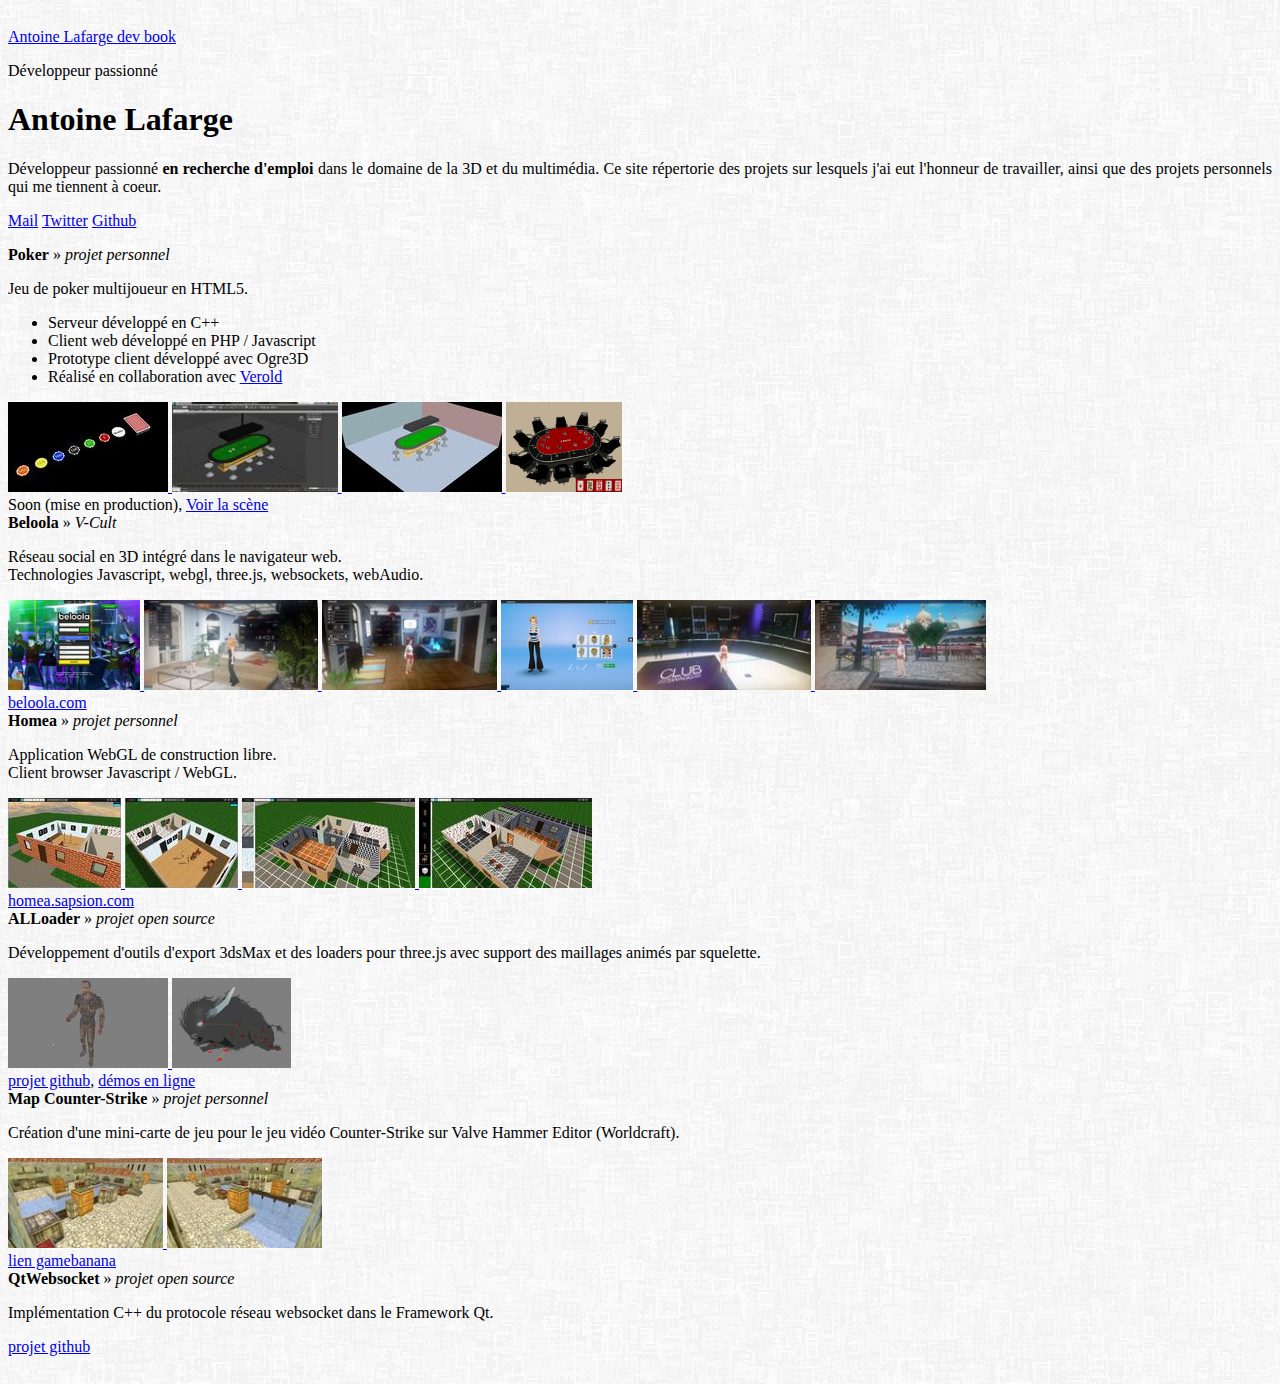
==== index.html @ c205b1b3 "change php to html" ====
﻿<!DOCTYPE html>
<html>
<head>
<meta charset="utf-8">
<meta name="viewport" content="width=device-width, initial-scale=1.0">
<meta http-equiv="Content-Type" content="text/html; charset=utf-8">
<title>Antoine Lafarge dev book</title>
<link href="libs/bootstrap-3.0.3/css/bootstrap.css" rel="stylesheet">
<link href="libs/font-awesome-4.0.3/css/font-awesome.css" rel="stylesheet">
<link rel="icon" type="image/png" href="images/faviconbin.png" />
<style>
	body { background-image:url('images/bg/fabric_of_squares_gray_@2X.png'); padding-top:20px; padding-bottom:20px; }
	.text-justified { text-align:justify; }
	.panel img { height:90px; }
</style>
</head>
<body>

<nav class="navbar navbar-inverse navbar-fixed-top" role="navigation">
	<div class="container">
		<div class="navbar-header">
			<a class="navbar-brand" href=".">Antoine Lafarge dev book</a>
		</div>
		<p class="navbar-text navbar-right">Développeur passionné</p>
	</div>
</nav>

<div class="jumbotron">
	<div class="container">
		<h1>Antoine Lafarge</h1>
		<p class="text-justified">Développeur passionné <strong>en recherche d'emploi</strong> dans le domaine de la 3D et du multimédia. Ce site répertorie des projets sur lesquels j'ai eut l'honneur de travailler, ainsi que des projets personnels qui me tiennent à coeur.</p>
		<p>
			<a class="btn btn-danger" href="mailto:ant.lafarge@gmail.com"><i class="fa fa-envelope"></i> Mail</a>
			<a class="btn btn-info" href="https://twitter.com/antlafarge" target="_blank"><i class="fa fa-twitter"></i> Twitter</a>
			<a class="btn btn-default" href="https://github.com/antlafarge" target="_blank"><i class="fa fa-github"></i> Github</a>
		</p>
	</div>
</div>

<div class="container">

<div class="panel panel-primary">
  <div class="panel-heading"><strong>Poker</strong> &raquo; <i>projet personnel</i></div>
  <div class="panel-body">
	<p>
		Jeu de poker multijoueur en HTML5.
		<ul>
			<li>Serveur développé en C++</li>
			<li>Client web développé en PHP / Javascript</li>
			<li>Prototype client développé avec Ogre3D</li>
			<li>Réalisé en collaboration avec <a href="http://www.verold.com/">Verold</a></li>
		</ul>
  	</p>
  </div>
  <div>
	<a href="images/gallery/pokerAssets01.jpg" target="_blank">
		<img src="images/gallery/pokerAssets01.min.jpg" title="Some 3D assets">
	</a>
	<a href="images/gallery/pokerAssets02.jpg" target="_blank">
		<img src="images/gallery/pokerAssets02.min.jpg" title="3ds Max scene">
	</a>
	<a href="images/gallery/flat.jpg" target="_blank">
		<img src="images/gallery/flat.min.jpg" title="Scene render">
	</a>
	<a href="images/gallery/poker-verold-1.PNG" target="_blank">
		<img src="images/gallery/poker-verold-1.PNG" title="2nd client prototype">
	</a>
  </div>
  <div class="panel-footer">
  	Soon (mise en production), <a href="http://vrld.co/6F3wvx/5">Voir la scène</a>
  </div>
</div>

<div class="panel panel-primary">
  <div class="panel-heading"><strong>Beloola</strong> &raquo; <i>V-Cult</i></div>
  <div class="panel-body">
  	<p>
  	  Réseau social en 3D intégré dans le navigateur web.<br>
  	  Technologies Javascript, webgl, three.js, websockets, webAudio.
  	</p>
  </div>
  <div>
	<a href="images/gallery/beloolaHome.jpg" target="_blank">
		<img src="images/gallery/beloolaHome.min.jpg">
	</a>
	<a href="images/gallery/beloolaAppart.jpg" target="_blank">
		<img src="images/gallery/beloolaAppart.min.jpg">
	</a>
	<a href="images/gallery/beloolaAppart2.jpg" target="_blank">
		<img src="images/gallery/beloolaAppart2.min.jpg">
	</a>
	<a href="images/gallery/beloolaAvatar.jpg" target="_blank">
		<img src="images/gallery/beloolaAvatar.min.jpg">
	</a>
	<a href="images/gallery/beloolaClub.jpg" target="_blank">
		<img src="images/gallery/beloolaClub.min.jpg">
	</a>
	<a href="images/gallery/beloolaPlace.jpg" target="_blank">
		<img src="images/gallery/beloolaPlace.min.jpg">
	</a>
  </div>
  <div class="panel-footer">
  	<a href="http://beloola.com/" target="_blank">beloola.com</a>
  </div>
</div>

<div class="panel panel-primary">
  <div class="panel-heading"><strong>Homea</strong> &raquo; <i>projet personnel</i></div>
  <div class="panel-body">
  	<p>
  	  Application WebGL de construction libre.<br>
  	  Client browser Javascript / WebGL.
  	</p>
  </div>
  <div>
	<a href="images/gallery/homea_0009.jpg" target="_blank">
		<img src="images/gallery/homea_0009.min.jpg">
	</a>
	<a href="images/gallery/homea_0010.jpg" target="_blank">
		<img src="images/gallery/homea_0010.min.jpg">
	</a>
	<a href="images/gallery/homea_0011.jpg" target="_blank">
		<img src="images/gallery/homea_0011.min.jpg">
	</a>
	<a href="images/gallery/homea_0012.jpg" target="_blank">
		<img src="images/gallery/homea_0012.min.jpg">
	</a>
  </div>
  <div class="panel-footer">
  	<a href="http://homea.sapsion.com/" target="_blank">homea.sapsion.com</a>
  </div>
</div>

<div class="panel panel-primary">
  <div class="panel-heading"><strong>ALLoader</strong> &raquo; <i>projet open source</i></div>
  <div class="panel-body">
	<p>
		Développement d'outils d'export 3dsMax et des loaders pour three.js avec support des maillages animés par squelette.
  	</p>
  </div>
  <div>
	<a href="images/gallery/gordon.jpg" target="_blank">
		<img src="images/gallery/gordon.min.jpg" title="Gordon skeleton">
	</a>
	<a href="images/gallery/buffalo.jpg" target="_blank">
		<img src="images/gallery/buffalo.min.jpg" title="Buffalo skeleton">
	</a>
  </div>
  <div class="panel-footer">
  	<a href="https://github.com/ant-lafarge/ALLoader" target="_blank">projet github</a>, <a href="http://ant.lafarge.free.fr/alloader/" target="_blank">démos en ligne</a>
  </div>
</div>

<div class="panel panel-primary">
  <div class="panel-heading"><strong>Map Counter-Strike</strong> &raquo; <i>projet personnel</i></div>
  <div class="panel-body">
	<p>
		Création d'une mini-carte de jeu pour le jeu vidéo Counter-Strike sur Valve Hammer Editor (Worldcraft).
  	</p>
  </div>
  <div>
	<a href="images/gallery/aim_kanal_01.jpg" target="_blank">
		<img src="images/gallery/aim_kanal_01.min.jpg" title="screenshot 1">
	</a>
	<a href="images/gallery/aim_kanal_02.jpg" target="_blank">
		<img src="images/gallery/aim_kanal_02.min.jpg" title="screenshot 2">
	</a>
  </div>
  <div class="panel-footer">
  	<a href="http://cscz.gamebanana.com/maps/38114" target="_blank">lien gamebanana</a>
  </div>
</div>

<div class="panel panel-primary">
  <div class="panel-heading"><strong>QtWebsocket</strong> &raquo; <i>projet open source</i></div>
  <div class="panel-body">
	<p>
		Implémentation C++ du protocole réseau websocket dans le Framework Qt.
  	</p>
  </div>
  <div class="panel-footer">
  	<a href="https://github.com/antlafarge/QtWebsocket" target="_blank">projet github</a>
  </div>
</div>

</div>

    </div>
	
    <script src="jquery/jquery-2.0.3.min.js"></script>
    <script src="bootstrap/js/bootstrap.min.js"></script>

  </body>
</html>
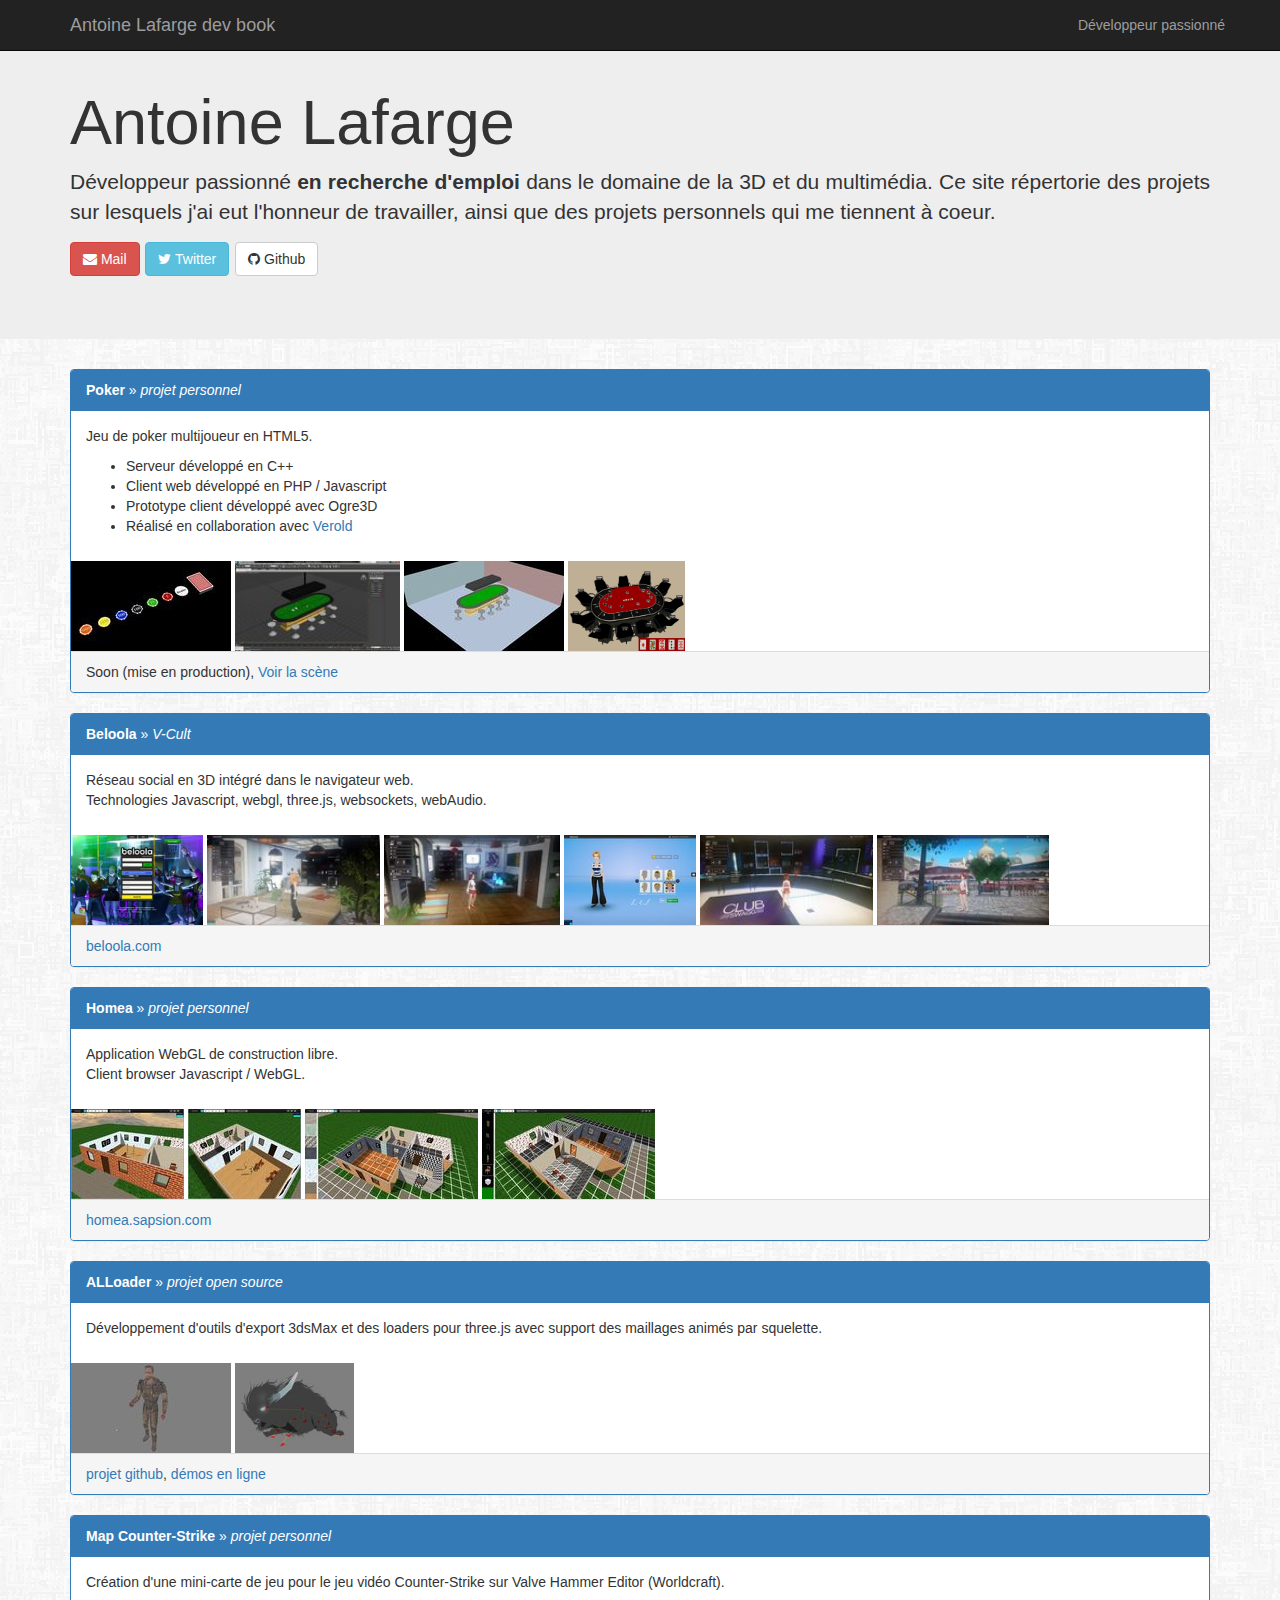
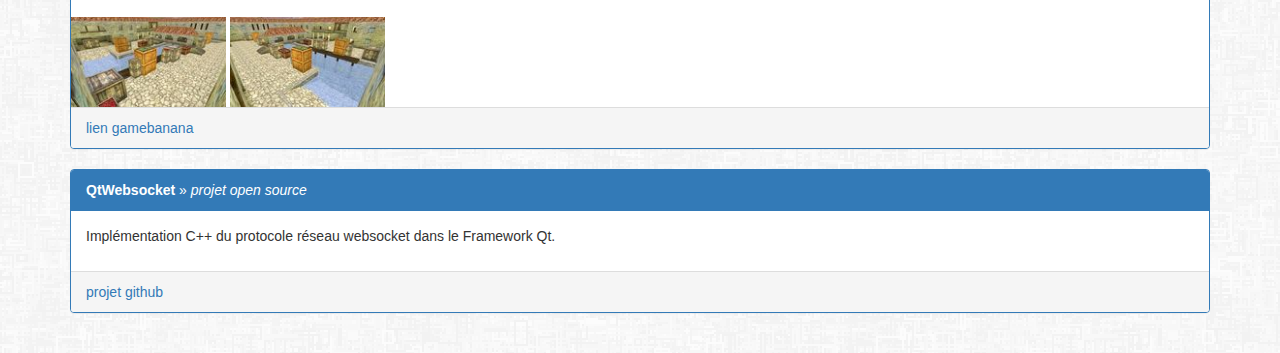
==== commit 7d54007e: "update lib links" ====
--- a/index.html
+++ b/index.html
@@ -5,8 +5,8 @@
 <meta name="viewport" content="width=device-width, initial-scale=1.0">
 <meta http-equiv="Content-Type" content="text/html; charset=utf-8">
 <title>Antoine Lafarge dev book</title>
-<link href="libs/bootstrap-3.0.3/css/bootstrap.css" rel="stylesheet">
-<link href="libs/font-awesome-4.0.3/css/font-awesome.css" rel="stylesheet">
+<link href="https://maxcdn.bootstrapcdn.com/bootstrap/3.0.3/css/bootstrap.min.css" rel="stylesheet">
+<link href="https://maxcdn.bootstrapcdn.com/font-awesome/4.0.3/css/font-awesome.min.css" rel="stylesheet">
 <link rel="icon" type="image/png" href="images/faviconbin.png" />
 <style>
 	body { background-image:url('images/bg/fabric_of_squares_gray_@2X.png'); padding-top:20px; padding-bottom:20px; }
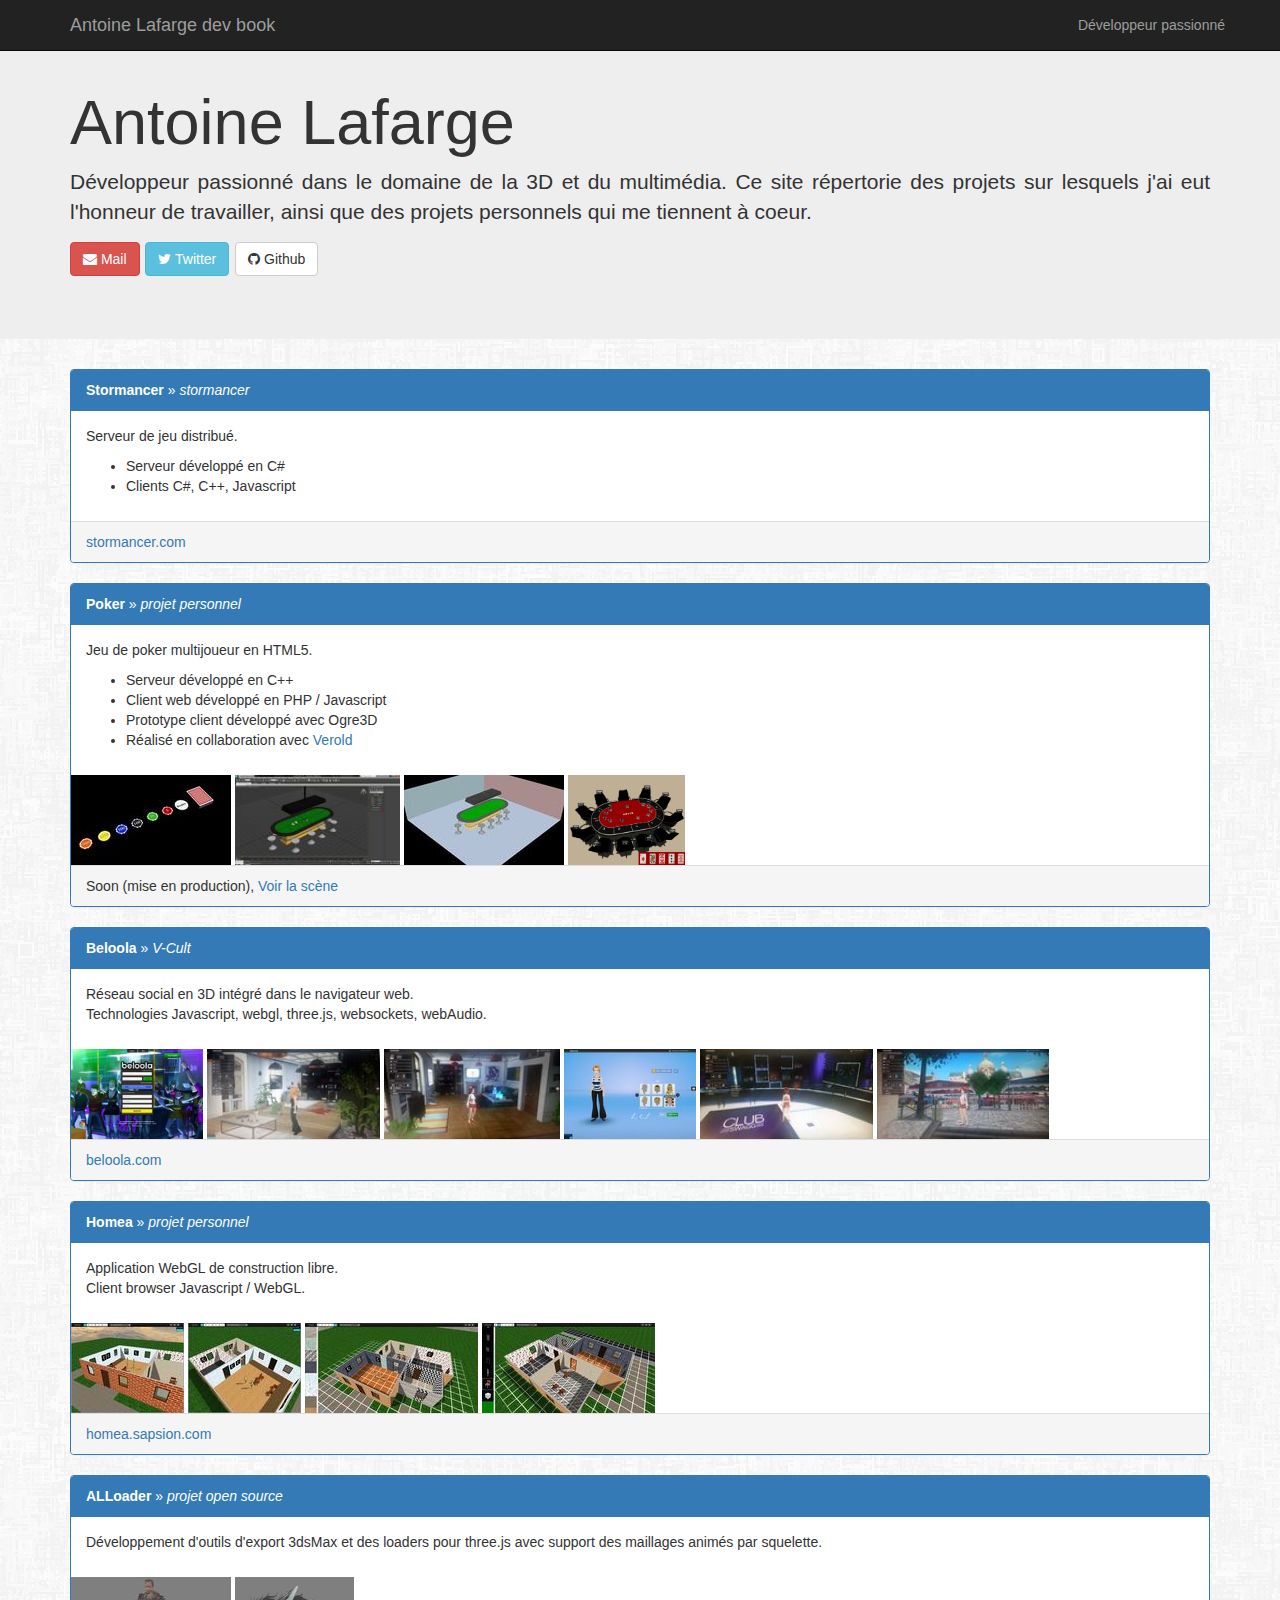
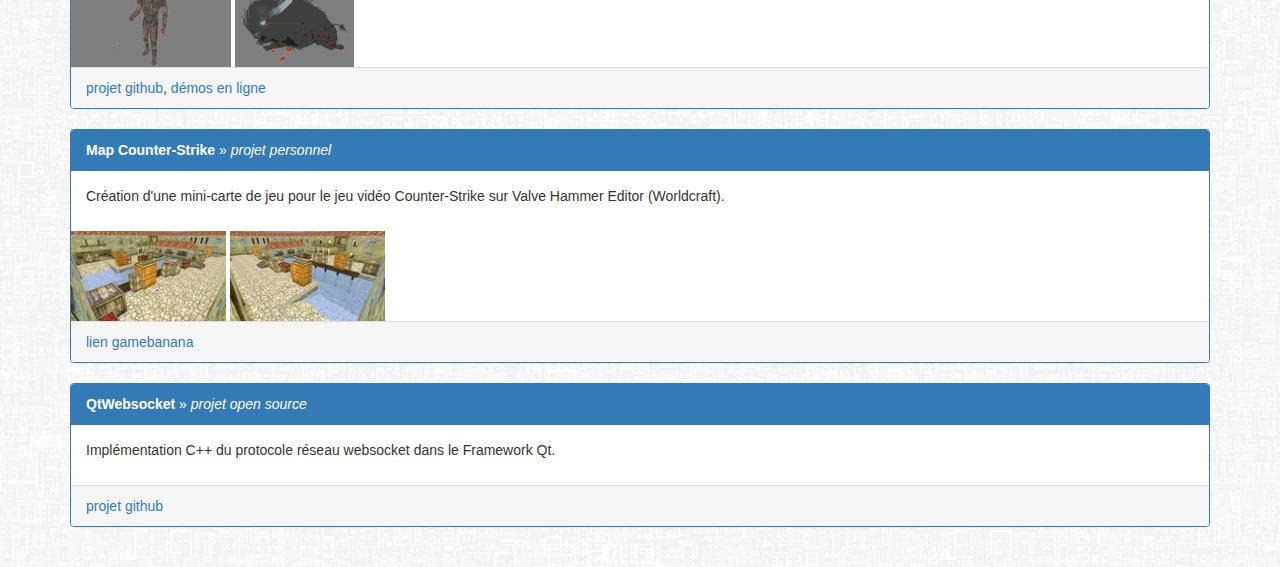
==== commit cc7996b8: "Update projects" ====
--- a/index.html
+++ b/index.html
@@ -28,7 +28,7 @@
 <div class="jumbotron">
 	<div class="container">
 		<h1>Antoine Lafarge</h1>
-		<p class="text-justified">Développeur passionné <strong>en recherche d'emploi</strong> dans le domaine de la 3D et du multimédia. Ce site répertorie des projets sur lesquels j'ai eut l'honneur de travailler, ainsi que des projets personnels qui me tiennent à coeur.</p>
+		<p class="text-justified">Développeur passionné dans le domaine de la 3D et du multimédia. Ce site répertorie des projets sur lesquels j'ai eut l'honneur de travailler, ainsi que des projets personnels qui me tiennent à coeur.</p>
 		<p>
 			<a class="btn btn-danger" href="mailto:ant.lafarge@gmail.com"><i class="fa fa-envelope"></i> Mail</a>
 			<a class="btn btn-info" href="https://twitter.com/antlafarge" target="_blank"><i class="fa fa-twitter"></i> Twitter</a>
@@ -38,6 +38,22 @@
 </div>
 
 <div class="container">
+
+<div class="panel panel-primary">
+  <div class="panel-heading"><strong>Stormancer</strong> &raquo; <i>stormancer</i></div>
+  <div class="panel-body">
+	<p>
+		Serveur de jeu distribué.
+		<ul>
+			<li>Serveur développé en C#</li>
+			<li>Clients C#, C++, Javascript</li>
+		</ul>
+  	</p>
+  </div>
+  <div class="panel-footer">
+  	<a href="http://www.stormancer.com/">stormancer.com</a>
+  </div>
+</div>
 
 <div class="panel panel-primary">
   <div class="panel-heading"><strong>Poker</strong> &raquo; <i>projet personnel</i></div>
@@ -147,7 +163,7 @@
 	</a>
   </div>
   <div class="panel-footer">
-  	<a href="https://github.com/ant-lafarge/ALLoader" target="_blank">projet github</a>, <a href="http://ant.lafarge.free.fr/alloader/" target="_blank">démos en ligne</a>
+  	<a href="https://github.com/ant-lafarge/ALLoader" target="_blank">projet github</a>, <a href="http://antlafarge.github.io/ALLoader/" target="_blank">démos en ligne</a>
   </div>
 </div>
 
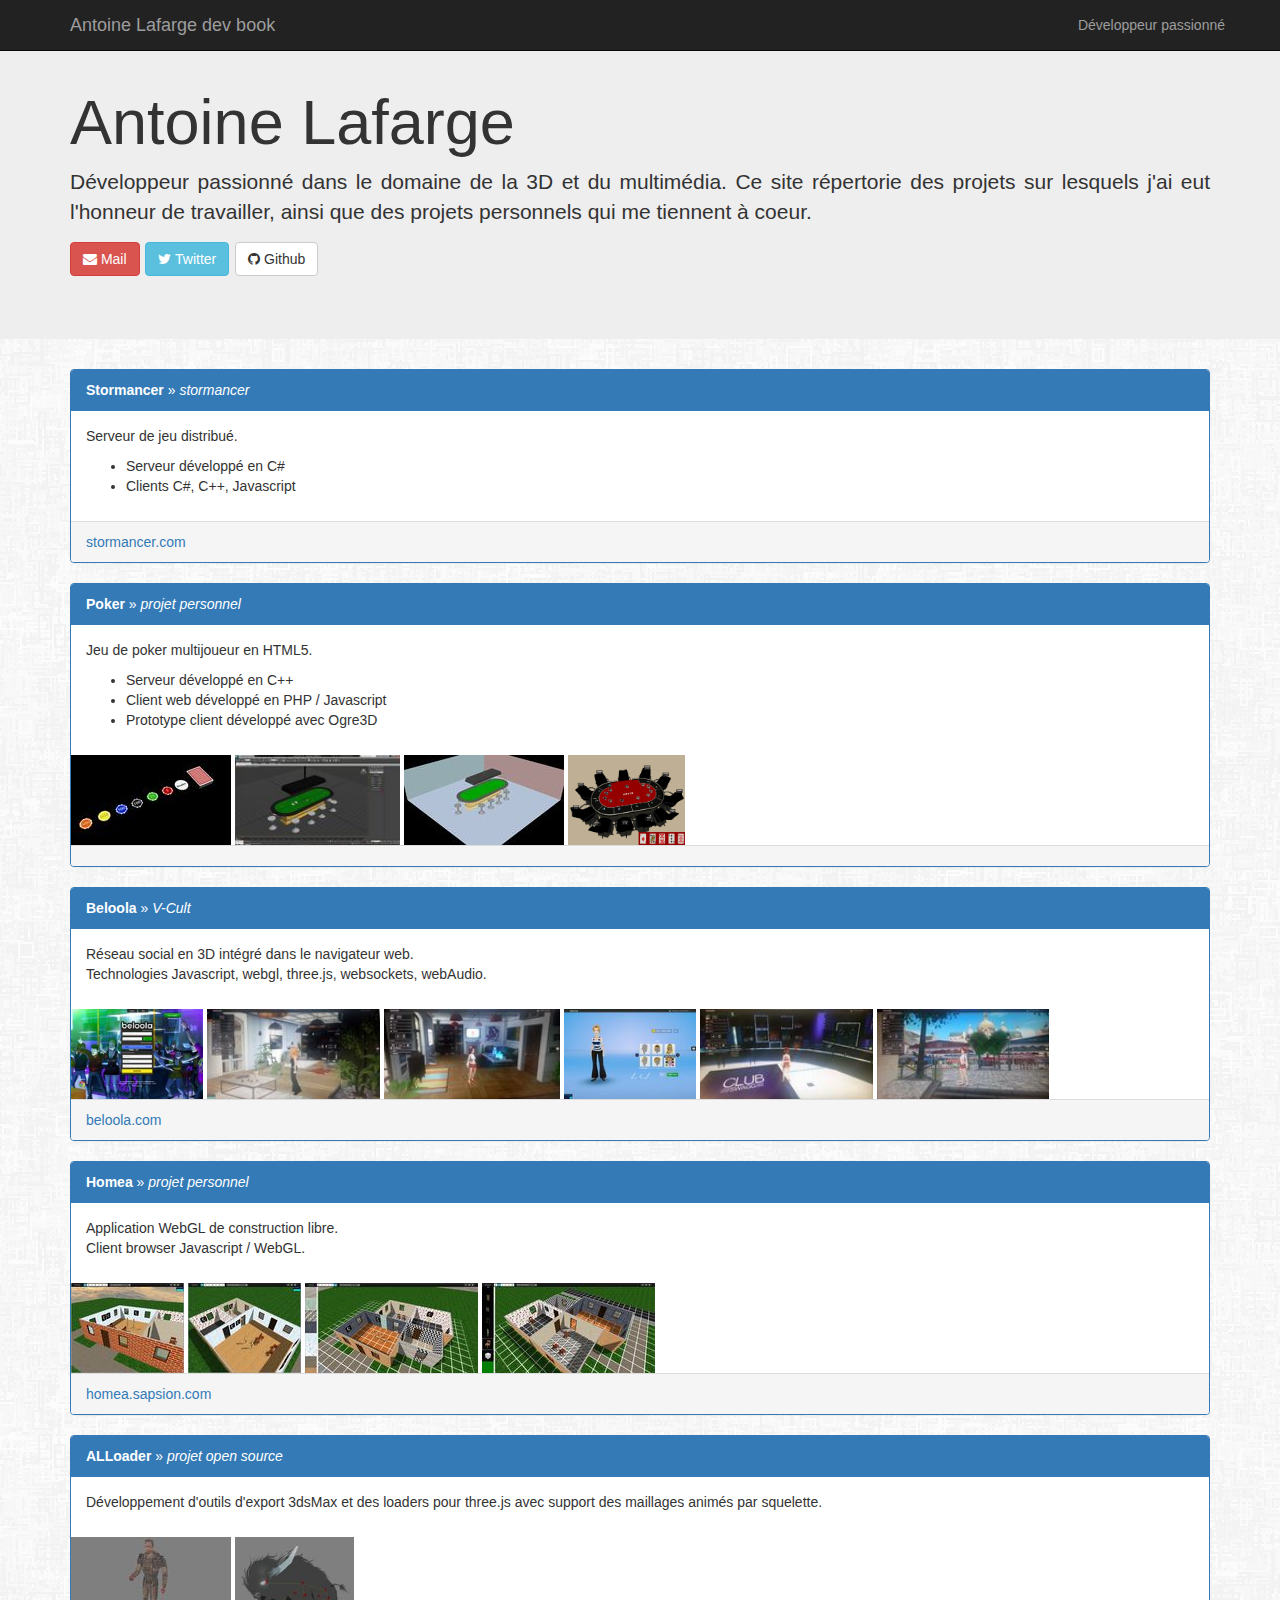
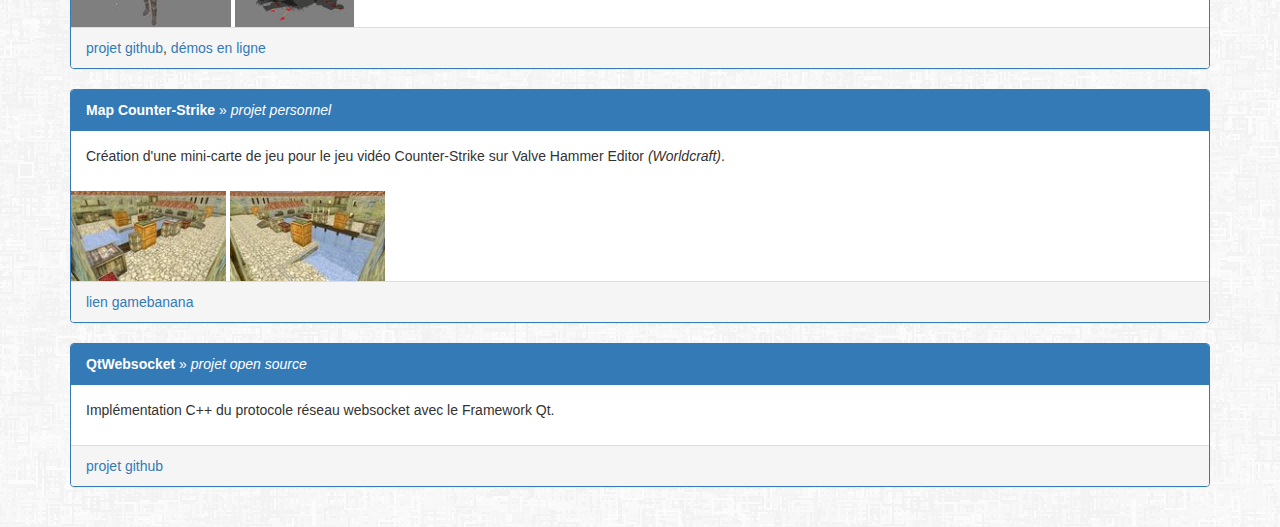
==== commit deeceea1: "update structure" ====
--- a/index.html
+++ b/index.html
@@ -16,195 +16,187 @@
 </head>
 <body>
 
-<nav class="navbar navbar-inverse navbar-fixed-top" role="navigation">
+	<nav class="navbar navbar-inverse navbar-fixed-top" role="navigation">
+		<div class="container">
+			<div class="navbar-header">
+				<a class="navbar-brand" href=".">Antoine Lafarge dev book</a>
+			</div>
+			<p class="navbar-text navbar-right">Développeur passionné</p>
+		</div>
+	</nav>
+
+	<div class="jumbotron">
+		<div class="container">
+			<h1>Antoine Lafarge</h1>
+			<p class="text-justified">Développeur passionné dans le domaine de la 3D et du multimédia. Ce site répertorie des projets sur lesquels j'ai eut l'honneur de travailler, ainsi que des projets personnels qui me tiennent à coeur.</p>
+			<p>
+				<a class="btn btn-danger" href="mailto:ant.lafarge@gmail.com"><i class="fa fa-envelope"></i> Mail</a>
+				<a class="btn btn-info" href="https://twitter.com/antlafarge" target="_blank"><i class="fa fa-twitter"></i> Twitter</a>
+				<a class="btn btn-default" href="https://github.com/antlafarge" target="_blank"><i class="fa fa-github"></i> Github</a>
+			</p>
+		</div>
+	</div>
+
 	<div class="container">
-		<div class="navbar-header">
-			<a class="navbar-brand" href=".">Antoine Lafarge dev book</a>
-		</div>
-		<p class="navbar-text navbar-right">Développeur passionné</p>
+
+		<div class="panel panel-primary">
+			<div class="panel-heading"><strong>Stormancer</strong> &raquo; <i>stormancer</i></div>
+			<div class="panel-body">
+				<p>
+					Serveur de jeu distribué.
+					<ul>
+						<li>Serveur développé en C#</li>
+						<li>Clients C#, C++, Javascript</li>
+					</ul>
+				</p>
+			</div>
+			<div class="panel-footer">
+				<a href="http://www.stormancer.com/">stormancer.com</a>
+			</div>
+		</div>
+
+		<div class="panel panel-primary">
+		  <div class="panel-heading"><strong>Poker</strong> &raquo; <i>projet personnel</i></div>
+		  <div class="panel-body">
+			<p>
+				Jeu de poker multijoueur en HTML5.
+				<ul>
+					<li>Serveur développé en C++</li>
+					<li>Client web développé en PHP / Javascript</li>
+					<li>Prototype client développé avec Ogre3D</li>
+				</ul>
+		  	</p>
+		  </div>
+		  <div>
+			<a href="images/gallery/pokerAssets01.jpg" target="_blank">
+				<img src="images/gallery/pokerAssets01.min.jpg" title="Some 3D assets">
+			</a>
+			<a href="images/gallery/pokerAssets02.jpg" target="_blank">
+				<img src="images/gallery/pokerAssets02.min.jpg" title="3ds Max scene">
+			</a>
+			<a href="images/gallery/flat.jpg" target="_blank">
+				<img src="images/gallery/flat.min.jpg" title="Scene render">
+			</a>
+			<a href="images/gallery/poker-verold-1.PNG" target="_blank">
+				<img src="images/gallery/poker-verold-1.PNG" title="2nd client prototype">
+			</a>
+		  </div>
+		  <div class="panel-footer">
+		  </div>
+		</div>
+
+		<div class="panel panel-primary">
+		  <div class="panel-heading"><strong>Beloola</strong> &raquo; <i>V-Cult</i></div>
+		  <div class="panel-body">
+		  	<p>
+		  	  Réseau social en 3D intégré dans le navigateur web.<br>
+		  	  Technologies Javascript, webgl, three.js, websockets, webAudio.
+		  	</p>
+		  </div>
+		  <div>
+			<a href="images/gallery/beloolaHome.jpg" target="_blank">
+				<img src="images/gallery/beloolaHome.min.jpg">
+			</a>
+			<a href="images/gallery/beloolaAppart.jpg" target="_blank">
+				<img src="images/gallery/beloolaAppart.min.jpg">
+			</a>
+			<a href="images/gallery/beloolaAppart2.jpg" target="_blank">
+				<img src="images/gallery/beloolaAppart2.min.jpg">
+			</a>
+			<a href="images/gallery/beloolaAvatar.jpg" target="_blank">
+				<img src="images/gallery/beloolaAvatar.min.jpg">
+			</a>
+			<a href="images/gallery/beloolaClub.jpg" target="_blank">
+				<img src="images/gallery/beloolaClub.min.jpg">
+			</a>
+			<a href="images/gallery/beloolaPlace.jpg" target="_blank">
+				<img src="images/gallery/beloolaPlace.min.jpg">
+			</a>
+		  </div>
+		  <div class="panel-footer">
+		  	<a href="http://beloola.com/" target="_blank">beloola.com</a>
+		  </div>
+		</div>
+
+		<div class="panel panel-primary">
+		  <div class="panel-heading"><strong>Homea</strong> &raquo; <i>projet personnel</i></div>
+		  <div class="panel-body">
+		  	<p>
+		  	  Application WebGL de construction libre.<br>
+		  	  Client browser Javascript / WebGL.
+		  	</p>
+		  </div>
+		  <div>
+			<a href="images/gallery/homea_0009.jpg" target="_blank">
+				<img src="images/gallery/homea_0009.min.jpg">
+			</a>
+			<a href="images/gallery/homea_0010.jpg" target="_blank">
+				<img src="images/gallery/homea_0010.min.jpg">
+			</a>
+			<a href="images/gallery/homea_0011.jpg" target="_blank">
+				<img src="images/gallery/homea_0011.min.jpg">
+			</a>
+			<a href="images/gallery/homea_0012.jpg" target="_blank">
+				<img src="images/gallery/homea_0012.min.jpg">
+			</a>
+		  </div>
+		  <div class="panel-footer">
+		  	<a href="http://homea.sapsion.com/" target="_blank">homea.sapsion.com</a>
+		  </div>
+		</div>
+
+		<div class="panel panel-primary">
+		  <div class="panel-heading"><strong>ALLoader</strong> &raquo; <i>projet open source</i></div>
+		  <div class="panel-body">
+			<p>
+				Développement d'outils d'export 3dsMax et des loaders pour three.js avec support des maillages animés par squelette.
+		  	</p>
+		  </div>
+		  <div>
+			<a href="images/gallery/gordon.jpg" target="_blank">
+				<img src="images/gallery/gordon.min.jpg" title="Gordon skeleton">
+			</a>
+			<a href="images/gallery/buffalo.jpg" target="_blank">
+				<img src="images/gallery/buffalo.min.jpg" title="Buffalo skeleton">
+			</a>
+		  </div>
+		  <div class="panel-footer">
+		  	<a href="https://github.com/ant-lafarge/ALLoader" target="_blank">projet github</a>, <a href="http://antlafarge.github.io/ALLoader/" target="_blank">démos en ligne</a>
+		  </div>
+		</div>
+
+		<div class="panel panel-primary">
+		  <div class="panel-heading"><strong>Map Counter-Strike</strong> &raquo; <i>projet personnel</i></div>
+		  <div class="panel-body">
+			<p>
+				Création d'une mini-carte de jeu pour le jeu vidéo Counter-Strike sur Valve Hammer Editor <i>(Worldcraft)</i>.
+		  	</p>
+		  </div>
+		  <div>
+			<a href="images/gallery/aim_kanal_01.jpg" target="_blank">
+				<img src="images/gallery/aim_kanal_01.min.jpg" title="screenshot 1">
+			</a>
+			<a href="images/gallery/aim_kanal_02.jpg" target="_blank">
+				<img src="images/gallery/aim_kanal_02.min.jpg" title="screenshot 2">
+			</a>
+		  </div>
+		  <div class="panel-footer">
+		  	<a href="http://cscz.gamebanana.com/maps/38114" target="_blank">lien gamebanana</a>
+		  </div>
+		</div>
+
+		<div class="panel panel-primary">
+		  <div class="panel-heading"><strong>QtWebsocket</strong> &raquo; <i>projet open source</i></div>
+		  <div class="panel-body">
+			<p>
+				Implémentation C++ du protocole réseau websocket avec le Framework Qt.
+		  	</p>
+		  </div>
+		  <div class="panel-footer">
+		  	<a href="https://github.com/antlafarge/QtWebsocket" target="_blank">projet github</a>
+		  </div>
+		</div>
+
 	</div>
-</nav>
-
-<div class="jumbotron">
-	<div class="container">
-		<h1>Antoine Lafarge</h1>
-		<p class="text-justified">Développeur passionné dans le domaine de la 3D et du multimédia. Ce site répertorie des projets sur lesquels j'ai eut l'honneur de travailler, ainsi que des projets personnels qui me tiennent à coeur.</p>
-		<p>
-			<a class="btn btn-danger" href="mailto:ant.lafarge@gmail.com"><i class="fa fa-envelope"></i> Mail</a>
-			<a class="btn btn-info" href="https://twitter.com/antlafarge" target="_blank"><i class="fa fa-twitter"></i> Twitter</a>
-			<a class="btn btn-default" href="https://github.com/antlafarge" target="_blank"><i class="fa fa-github"></i> Github</a>
-		</p>
-	</div>
-</div>
-
-<div class="container">
-
-<div class="panel panel-primary">
-  <div class="panel-heading"><strong>Stormancer</strong> &raquo; <i>stormancer</i></div>
-  <div class="panel-body">
-	<p>
-		Serveur de jeu distribué.
-		<ul>
-			<li>Serveur développé en C#</li>
-			<li>Clients C#, C++, Javascript</li>
-		</ul>
-  	</p>
-  </div>
-  <div class="panel-footer">
-  	<a href="http://www.stormancer.com/">stormancer.com</a>
-  </div>
-</div>
-
-<div class="panel panel-primary">
-  <div class="panel-heading"><strong>Poker</strong> &raquo; <i>projet personnel</i></div>
-  <div class="panel-body">
-	<p>
-		Jeu de poker multijoueur en HTML5.
-		<ul>
-			<li>Serveur développé en C++</li>
-			<li>Client web développé en PHP / Javascript</li>
-			<li>Prototype client développé avec Ogre3D</li>
-			<li>Réalisé en collaboration avec <a href="http://www.verold.com/">Verold</a></li>
-		</ul>
-  	</p>
-  </div>
-  <div>
-	<a href="images/gallery/pokerAssets01.jpg" target="_blank">
-		<img src="images/gallery/pokerAssets01.min.jpg" title="Some 3D assets">
-	</a>
-	<a href="images/gallery/pokerAssets02.jpg" target="_blank">
-		<img src="images/gallery/pokerAssets02.min.jpg" title="3ds Max scene">
-	</a>
-	<a href="images/gallery/flat.jpg" target="_blank">
-		<img src="images/gallery/flat.min.jpg" title="Scene render">
-	</a>
-	<a href="images/gallery/poker-verold-1.PNG" target="_blank">
-		<img src="images/gallery/poker-verold-1.PNG" title="2nd client prototype">
-	</a>
-  </div>
-  <div class="panel-footer">
-  	Soon (mise en production), <a href="http://vrld.co/6F3wvx/5">Voir la scène</a>
-  </div>
-</div>
-
-<div class="panel panel-primary">
-  <div class="panel-heading"><strong>Beloola</strong> &raquo; <i>V-Cult</i></div>
-  <div class="panel-body">
-  	<p>
-  	  Réseau social en 3D intégré dans le navigateur web.<br>
-  	  Technologies Javascript, webgl, three.js, websockets, webAudio.
-  	</p>
-  </div>
-  <div>
-	<a href="images/gallery/beloolaHome.jpg" target="_blank">
-		<img src="images/gallery/beloolaHome.min.jpg">
-	</a>
-	<a href="images/gallery/beloolaAppart.jpg" target="_blank">
-		<img src="images/gallery/beloolaAppart.min.jpg">
-	</a>
-	<a href="images/gallery/beloolaAppart2.jpg" target="_blank">
-		<img src="images/gallery/beloolaAppart2.min.jpg">
-	</a>
-	<a href="images/gallery/beloolaAvatar.jpg" target="_blank">
-		<img src="images/gallery/beloolaAvatar.min.jpg">
-	</a>
-	<a href="images/gallery/beloolaClub.jpg" target="_blank">
-		<img src="images/gallery/beloolaClub.min.jpg">
-	</a>
-	<a href="images/gallery/beloolaPlace.jpg" target="_blank">
-		<img src="images/gallery/beloolaPlace.min.jpg">
-	</a>
-  </div>
-  <div class="panel-footer">
-  	<a href="http://beloola.com/" target="_blank">beloola.com</a>
-  </div>
-</div>
-
-<div class="panel panel-primary">
-  <div class="panel-heading"><strong>Homea</strong> &raquo; <i>projet personnel</i></div>
-  <div class="panel-body">
-  	<p>
-  	  Application WebGL de construction libre.<br>
-  	  Client browser Javascript / WebGL.
-  	</p>
-  </div>
-  <div>
-	<a href="images/gallery/homea_0009.jpg" target="_blank">
-		<img src="images/gallery/homea_0009.min.jpg">
-	</a>
-	<a href="images/gallery/homea_0010.jpg" target="_blank">
-		<img src="images/gallery/homea_0010.min.jpg">
-	</a>
-	<a href="images/gallery/homea_0011.jpg" target="_blank">
-		<img src="images/gallery/homea_0011.min.jpg">
-	</a>
-	<a href="images/gallery/homea_0012.jpg" target="_blank">
-		<img src="images/gallery/homea_0012.min.jpg">
-	</a>
-  </div>
-  <div class="panel-footer">
-  	<a href="http://homea.sapsion.com/" target="_blank">homea.sapsion.com</a>
-  </div>
-</div>
-
-<div class="panel panel-primary">
-  <div class="panel-heading"><strong>ALLoader</strong> &raquo; <i>projet open source</i></div>
-  <div class="panel-body">
-	<p>
-		Développement d'outils d'export 3dsMax et des loaders pour three.js avec support des maillages animés par squelette.
-  	</p>
-  </div>
-  <div>
-	<a href="images/gallery/gordon.jpg" target="_blank">
-		<img src="images/gallery/gordon.min.jpg" title="Gordon skeleton">
-	</a>
-	<a href="images/gallery/buffalo.jpg" target="_blank">
-		<img src="images/gallery/buffalo.min.jpg" title="Buffalo skeleton">
-	</a>
-  </div>
-  <div class="panel-footer">
-  	<a href="https://github.com/ant-lafarge/ALLoader" target="_blank">projet github</a>, <a href="http://antlafarge.github.io/ALLoader/" target="_blank">démos en ligne</a>
-  </div>
-</div>
-
-<div class="panel panel-primary">
-  <div class="panel-heading"><strong>Map Counter-Strike</strong> &raquo; <i>projet personnel</i></div>
-  <div class="panel-body">
-	<p>
-		Création d'une mini-carte de jeu pour le jeu vidéo Counter-Strike sur Valve Hammer Editor (Worldcraft).
-  	</p>
-  </div>
-  <div>
-	<a href="images/gallery/aim_kanal_01.jpg" target="_blank">
-		<img src="images/gallery/aim_kanal_01.min.jpg" title="screenshot 1">
-	</a>
-	<a href="images/gallery/aim_kanal_02.jpg" target="_blank">
-		<img src="images/gallery/aim_kanal_02.min.jpg" title="screenshot 2">
-	</a>
-  </div>
-  <div class="panel-footer">
-  	<a href="http://cscz.gamebanana.com/maps/38114" target="_blank">lien gamebanana</a>
-  </div>
-</div>
-
-<div class="panel panel-primary">
-  <div class="panel-heading"><strong>QtWebsocket</strong> &raquo; <i>projet open source</i></div>
-  <div class="panel-body">
-	<p>
-		Implémentation C++ du protocole réseau websocket dans le Framework Qt.
-  	</p>
-  </div>
-  <div class="panel-footer">
-  	<a href="https://github.com/antlafarge/QtWebsocket" target="_blank">projet github</a>
-  </div>
-</div>
-
-</div>
-
-    </div>
-	
-    <script src="jquery/jquery-2.0.3.min.js"></script>
-    <script src="bootstrap/js/bootstrap.min.js"></script>
-
   </body>
 </html>
